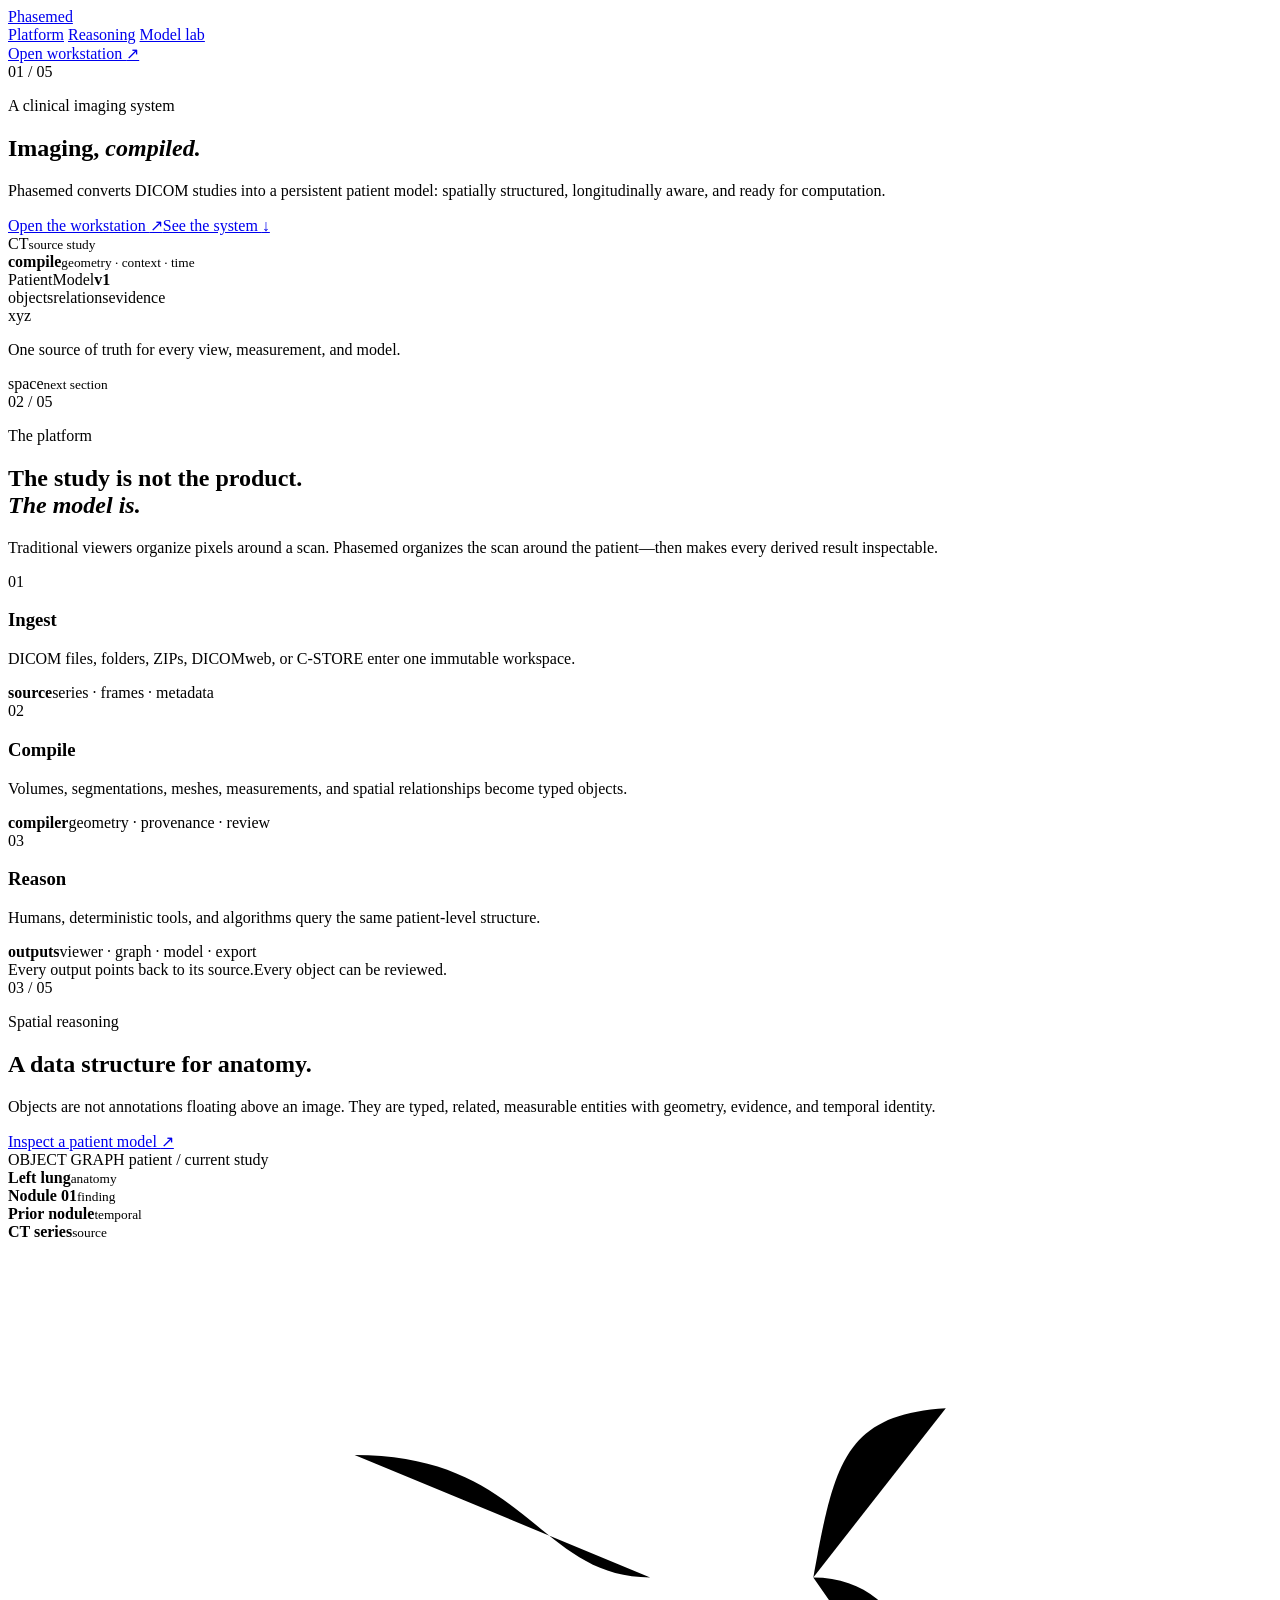
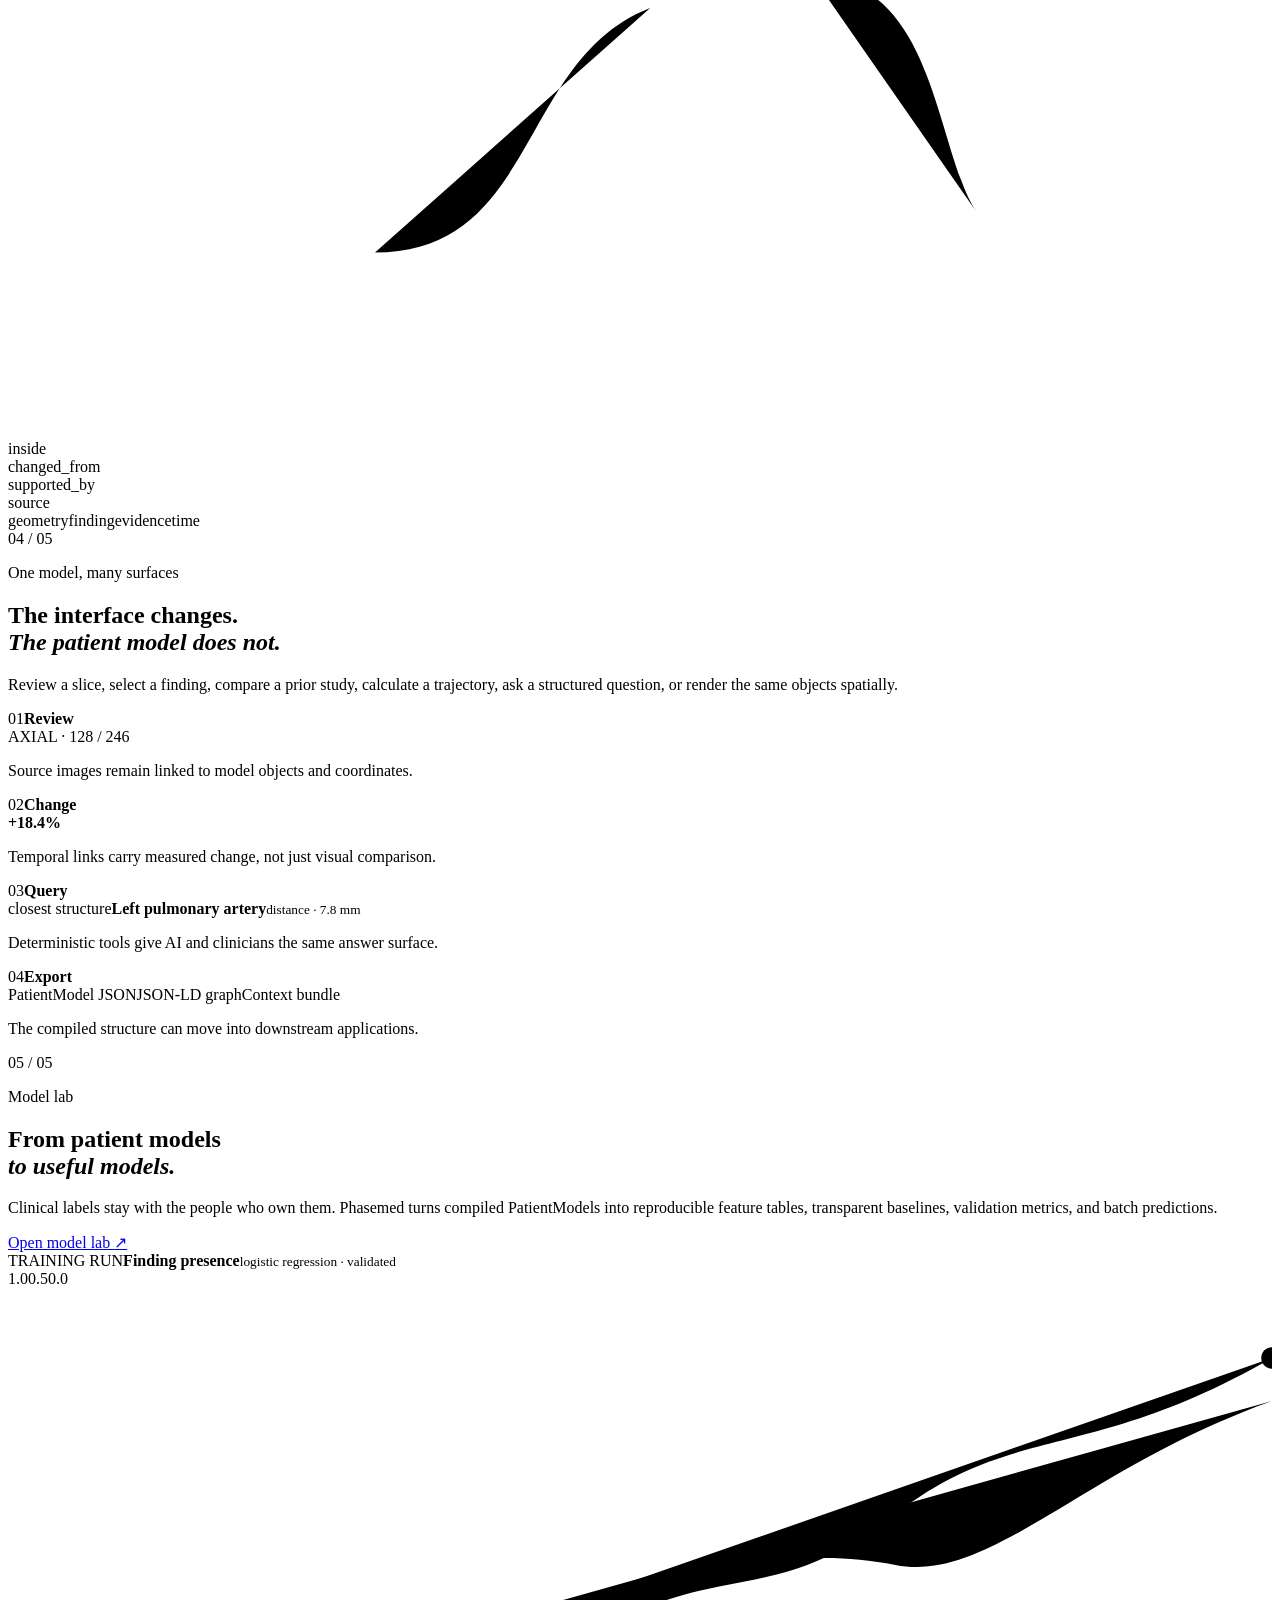
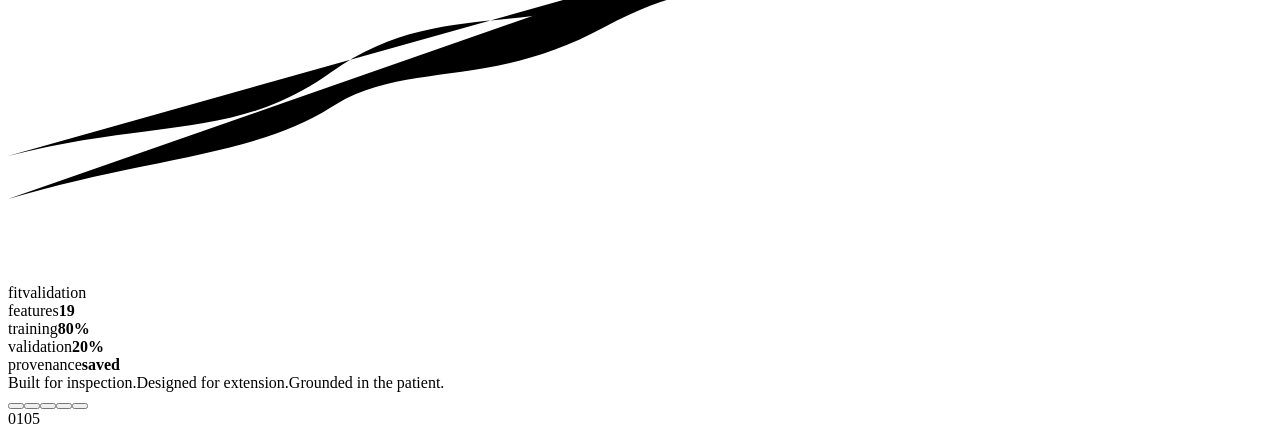
==== web/landing.html @ ba646de8 "Initial Phasemed platform" ====
<!doctype html>
<html lang="en">
<head>
  <meta charset="UTF-8" />
  <meta name="viewport" content="width=device-width, initial-scale=1.0" />
  <meta name="theme-color" content="#f7f8f6" />
  <meta name="description" content="Phasemed turns medical imaging into a persistent, queryable patient model." />
  <title>Phasemed — Imaging, compiled</title>
  <link rel="icon" href="data:image/svg+xml,%3Csvg xmlns='http://www.w3.org/2000/svg' viewBox='0 0 32 32'%3E%3Crect width='32' height='32' rx='9' fill='%23f7f8f6'/%3E%3Crect x='7' y='9' width='15' height='6' rx='3' transform='rotate(-45 7 9)' fill='%231d1d1f'/%3E%3Crect x='13' y='16' width='15' height='6' rx='3' transform='rotate(-45 13 16)' fill='%231d1d1f'/%3E%3C/svg%3E" />
  <link rel="stylesheet" href="/assets/landing.css" />
</head>
<body>
  <div class="landing" data-current="0">
    <header class="landing-nav">
      <a class="landing-brand" href="/" aria-label="Phasemed home"><span class="brand-mark" aria-hidden="true"><i></i><i></i></span><span>Phasemed</span></a>
      <nav aria-label="Primary navigation">
        <a href="#platform">Platform</a>
        <a href="#reasoning">Reasoning</a>
        <a href="#models">Model lab</a>
      </nav>
      <a class="nav-workstation" href="/workspace">Open workstation <span aria-hidden="true">↗</span></a>
    </header>

    <main class="landing-track" id="landingTrack">
      <section class="landing-section hero-section" id="top" data-slide="0" aria-labelledby="heroTitle">
        <div class="section-index">01 <span>/ 05</span></div>
        <div class="hero-copy">
          <p class="kicker">A clinical imaging system</p>
          <h1 id="heroTitle">Imaging, <em>compiled.</em></h1>
          <p class="hero-lede">Phasemed converts DICOM studies into a persistent patient model: spatially structured, longitudinally aware, and ready for computation.</p>
          <div class="hero-actions"><a class="button dark" href="/workspace">Open the workstation <span aria-hidden="true">↗</span></a><a class="text-link" href="#platform">See the system <span aria-hidden="true">↓</span></a></div>
        </div>
        <div class="hero-diagram" aria-label="Phasemed compilation pipeline">
          <div class="diagram-canvas"><div class="scan-sheet"><span>CT</span><i></i><i></i><i></i><small>source study</small></div><div class="diagram-line line-one"></div><div class="compile-node"><span class="node-glyph"><i></i><i></i><i></i></span><strong>compile</strong><small>geometry · context · time</small></div><div class="diagram-line line-two"></div><div class="model-card"><div class="model-card-head"><span>PatientModel</span><b>v1</b></div><div class="model-objects"><i class="object-anatomy"></i><i class="object-finding"></i><i class="object-vessel"></i><i class="object-anatomy"></i></div><div class="model-card-foot"><span>objects</span><span>relations</span><span>evidence</span></div></div><span class="axis axis-x">x</span><span class="axis axis-y">y</span><span class="axis axis-z">z</span></div>
          <p class="diagram-caption">One source of truth for every view, measurement, and model.</p>
        </div>
        <div class="space-hint"><span>space</span><small>next section</small></div>
      </section>

      <section class="landing-section platform-section" id="platform" data-slide="1" aria-labelledby="platformTitle">
        <div class="section-index">02 <span>/ 05</span></div>
        <div class="section-heading"><p class="kicker">The platform</p><h2 id="platformTitle">The study is not the product.<br /><em>The model is.</em></h2><p>Traditional viewers organize pixels around a scan. Phasemed organizes the scan around the patient—then makes every derived result inspectable.</p></div>
        <div class="platform-flow" aria-label="Study to model workflow"><article><span class="flow-number">01</span><h3>Ingest</h3><p>DICOM files, folders, ZIPs, DICOMweb, or C-STORE enter one immutable workspace.</p><div class="flow-detail"><b>source</b><span>series · frames · metadata</span></div></article><div class="flow-connector"></div><article><span class="flow-number">02</span><h3>Compile</h3><p>Volumes, segmentations, meshes, measurements, and spatial relationships become typed objects.</p><div class="flow-detail"><b>compiler</b><span>geometry · provenance · review</span></div></article><div class="flow-connector"></div><article><span class="flow-number">03</span><h3>Reason</h3><p>Humans, deterministic tools, and algorithms query the same patient-level structure.</p><div class="flow-detail"><b>outputs</b><span>viewer · graph · model · export</span></div></article></div>
        <div class="bottom-note"><span>Every output points back to its source.</span><span>Every object can be reviewed.</span></div>
      </section>

      <section class="landing-section reasoning-section" id="reasoning" data-slide="2" aria-labelledby="reasoningTitle">
        <div class="section-index">03 <span>/ 05</span></div>
        <div class="reasoning-layout"><div class="section-heading"><p class="kicker">Spatial reasoning</p><h2 id="reasoningTitle">A data structure for anatomy.</h2><p>Objects are not annotations floating above an image. They are typed, related, measurable entities with geometry, evidence, and temporal identity.</p><a class="text-link" href="/workspace">Inspect a patient model <span aria-hidden="true">↗</span></a></div><div class="graph-panel"><div class="graph-label">OBJECT GRAPH <span>patient / current study</span></div><div class="graph-map"><div class="graph-object object-a"><span></span><strong>Left lung</strong><small>anatomy</small></div><div class="graph-object object-b"><span></span><strong>Nodule 01</strong><small>finding</small></div><div class="graph-object object-c"><span></span><strong>Prior nodule</strong><small>temporal</small></div><div class="graph-object object-d"><span></span><strong>CT series</strong><small>source</small></div><svg viewBox="0 0 620 390" role="img" aria-label="Connected patient object graph"><path d="M170 105 C255 105 260 165 315 165"/><path d="M395 165 C455 165 455 250 475 280"/><path d="M180 300 C260 300 250 205 315 180"/><path d="M395 165 C405 110 410 85 460 82"/></svg><div class="graph-relationship rel-one">inside</div><div class="graph-relationship rel-two">changed_from</div><div class="graph-relationship rel-three">supported_by</div><div class="graph-relationship rel-four">source</div></div><div class="graph-footer"><span><i class="dot teal"></i>geometry</span><span><i class="dot amber"></i>finding</span><span><i class="dot violet"></i>evidence</span><span><i class="dot gray"></i>time</span></div></div></div>
      </section>

      <section class="landing-section intelligence-section" id="intelligence" data-slide="3" aria-labelledby="intelligenceTitle">
        <div class="section-index">04 <span>/ 05</span></div>
        <div class="section-heading"><p class="kicker">One model, many surfaces</p><h2 id="intelligenceTitle">The interface changes.<br /><em>The patient model does not.</em></h2><p>Review a slice, select a finding, compare a prior study, calculate a trajectory, ask a structured question, or render the same objects spatially.</p></div>
        <div class="surface-grid"><article class="surface-card large"><div class="surface-top"><span>01</span><b>Review</b></div><div class="surface-viewport"><div class="mini-slice"><i></i><i></i><i></i></div><div class="crosshair"></div><span class="slice-label">AXIAL · 128 / 246</span></div><p>Source images remain linked to model objects and coordinates.</p></article><article class="surface-card"><div class="surface-top"><span>02</span><b>Change</b></div><div class="change-bars"><i style="height:42%"></i><i style="height:58%"></i><i style="height:71%"></i><i style="height:88%"></i><i style="height:64%"></i><i style="height:94%"></i></div><strong>+18.4%</strong><p>Temporal links carry measured change, not just visual comparison.</p></article><article class="surface-card"><div class="surface-top"><span>03</span><b>Query</b></div><div class="query-box"><span>closest structure</span><strong>Left pulmonary artery</strong><small>distance · 7.8 mm</small></div><p>Deterministic tools give AI and clinicians the same answer surface.</p></article><article class="surface-card"><div class="surface-top"><span>04</span><b>Export</b></div><div class="export-lines"><span>PatientModel JSON</span><span>JSON-LD graph</span><span>Context bundle</span></div><p>The compiled structure can move into downstream applications.</p></article></div>
      </section>

      <section class="landing-section models-section" id="models" data-slide="4" aria-labelledby="modelsTitle">
        <div class="section-index">05 <span>/ 05</span></div>
        <div class="models-layout"><div class="section-heading"><p class="kicker">Model lab</p><h2 id="modelsTitle">From patient models<br /><em>to useful models.</em></h2><p>Clinical labels stay with the people who own them. Phasemed turns compiled PatientModels into reproducible feature tables, transparent baselines, validation metrics, and batch predictions.</p><a class="button dark" href="/workspace">Open model lab <span aria-hidden="true">↗</span></a></div><div class="algorithm-panel"><div class="algorithm-head"><span>TRAINING RUN</span><strong>Finding presence</strong><small>logistic regression · validated</small></div><div class="algorithm-chart"><div class="chart-axis"><span>1.0</span><span>0.5</span><span>0.0</span></div><svg viewBox="0 0 470 220" preserveAspectRatio="none" aria-label="Model performance chart"><path class="chart-grid" d="M0 20H470 M0 110H470 M0 200H470"/><path class="chart-line muted" d="M0 174 C55 160 85 168 120 143 S185 128 225 116 S295 96 330 103 S400 67 470 42"/><path class="chart-line bright" d="M0 190 C50 175 92 174 120 156 S178 150 222 126 S286 118 330 84 S402 65 470 26"/><circle cx="330" cy="84" r="4"/><circle cx="470" cy="26" r="4"/></svg><div class="chart-labels"><span>fit</span><span>validation</span></div></div><div class="algorithm-stats"><div><span>features</span><strong>19</strong></div><div><span>training</span><strong>80%</strong></div><div><span>validation</span><strong>20%</strong></div><div><span>provenance</span><strong>saved</strong></div></div></div></div><div class="closing-line"><span>Built for inspection.</span><span>Designed for extension.</span><span>Grounded in the patient.</span></div>
      </section>
    </main>

    <div class="slide-progress" aria-label="Landing page sections"><button class="active" data-jump="0" aria-label="Go to introduction"></button><button data-jump="1" aria-label="Go to platform"></button><button data-jump="2" aria-label="Go to spatial reasoning"></button><button data-jump="3" aria-label="Go to surfaces"></button><button data-jump="4" aria-label="Go to model lab"></button></div>
    <div class="slide-counter"><span id="slideCurrent">01</span><i></i><span>05</span></div>
  </div>
  <script src="/assets/landing.js"></script>
</body>
</html>
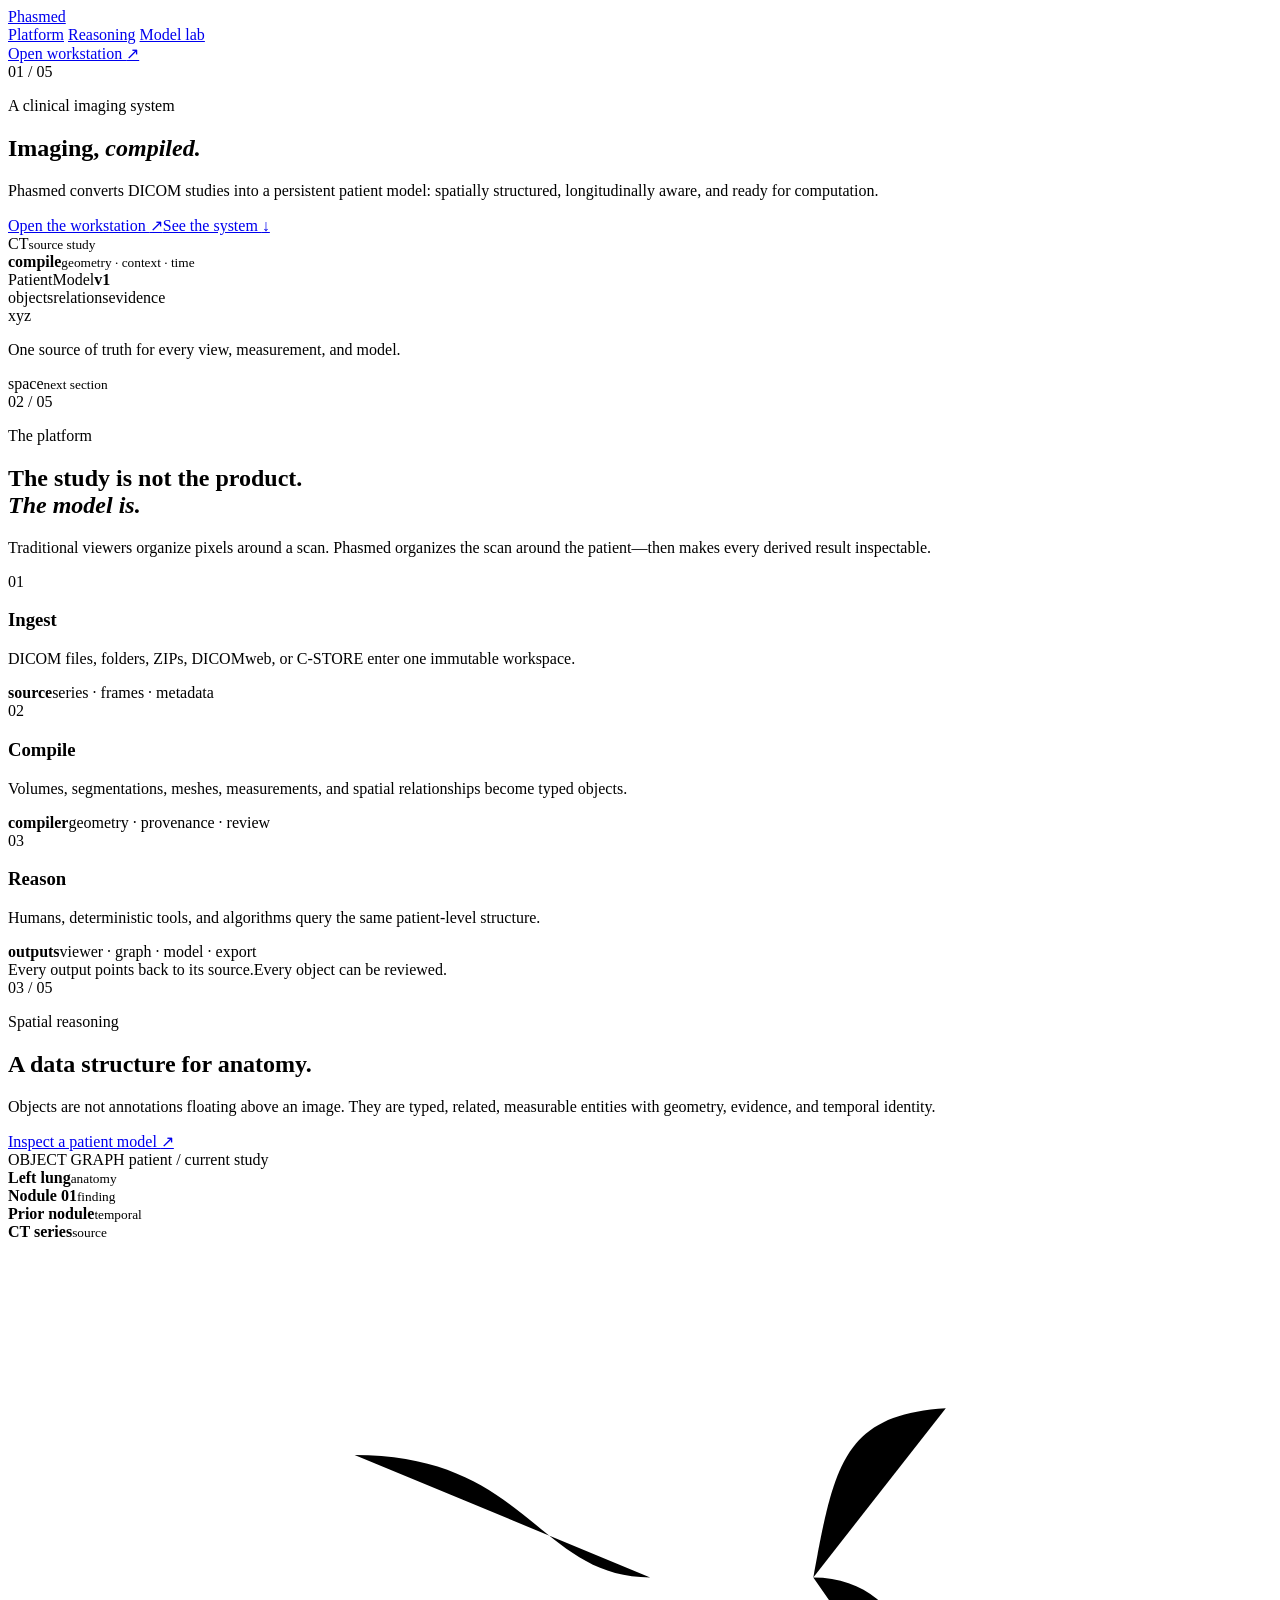
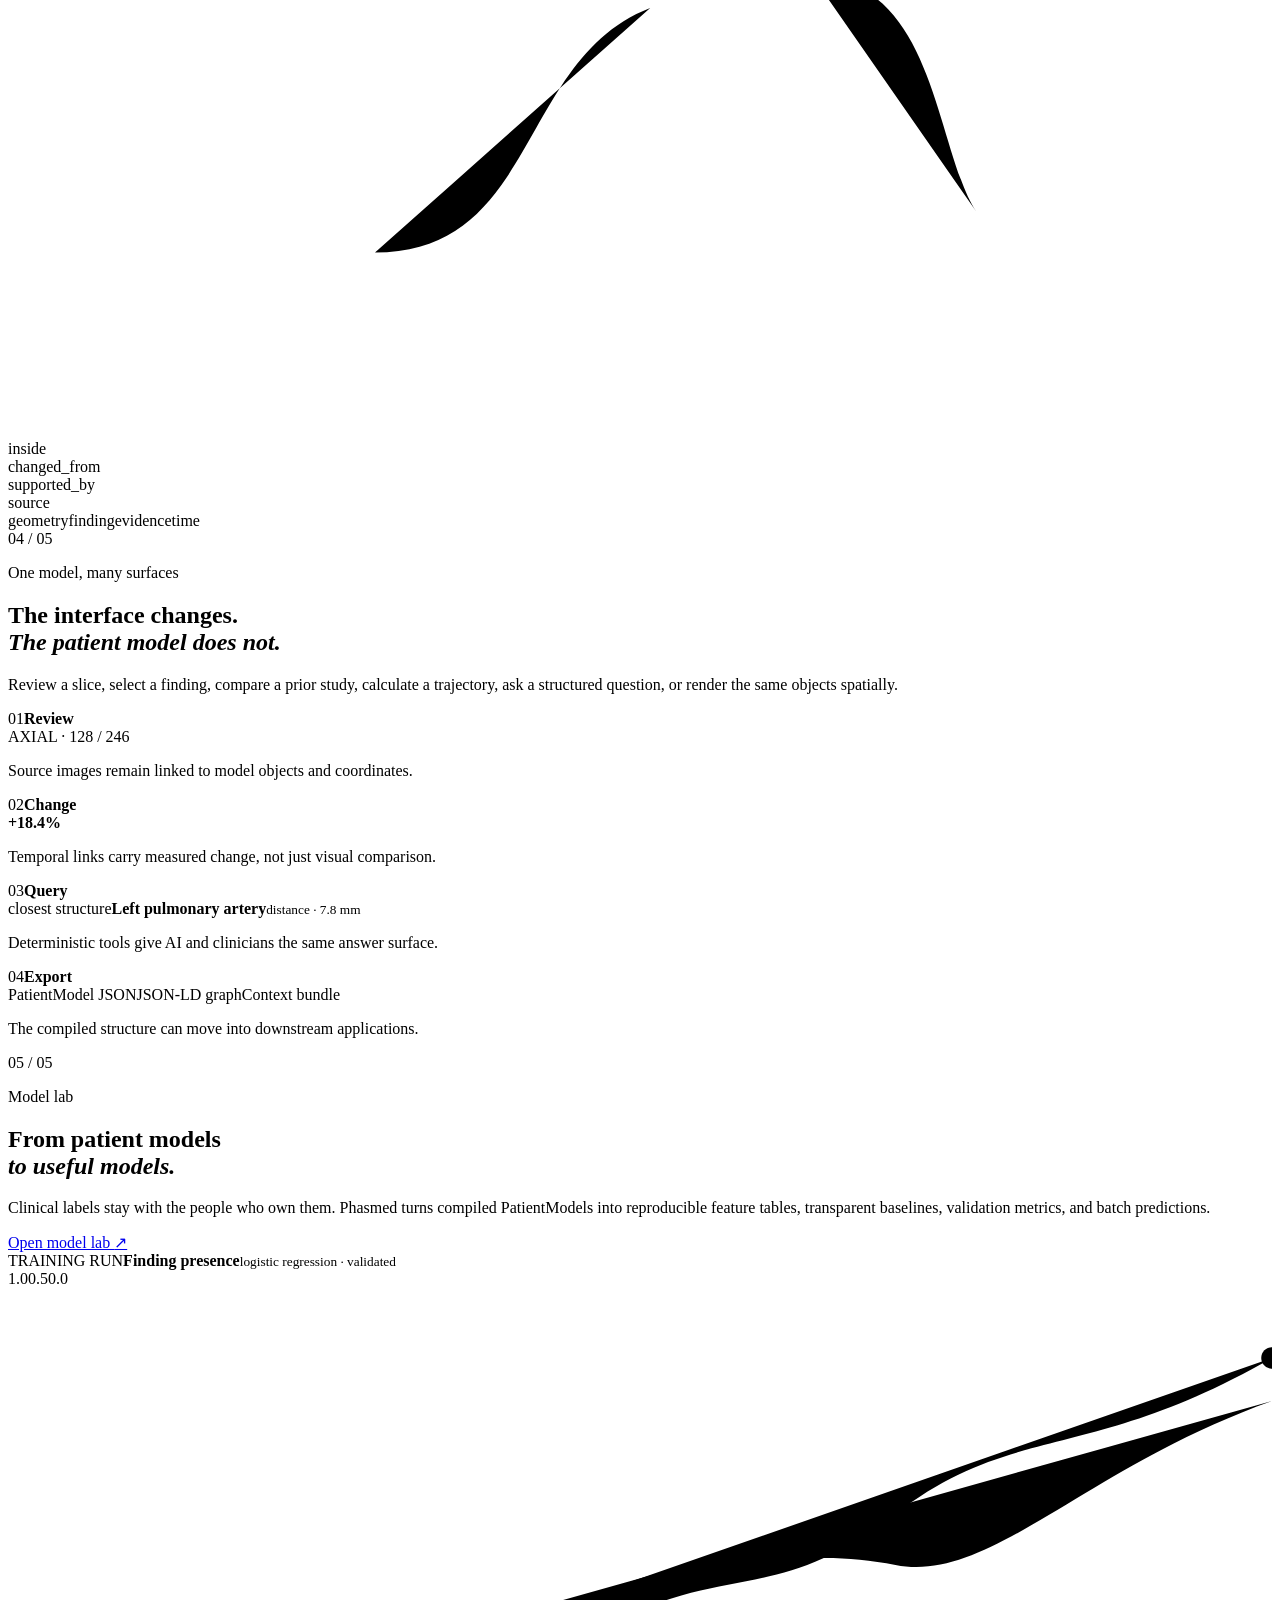
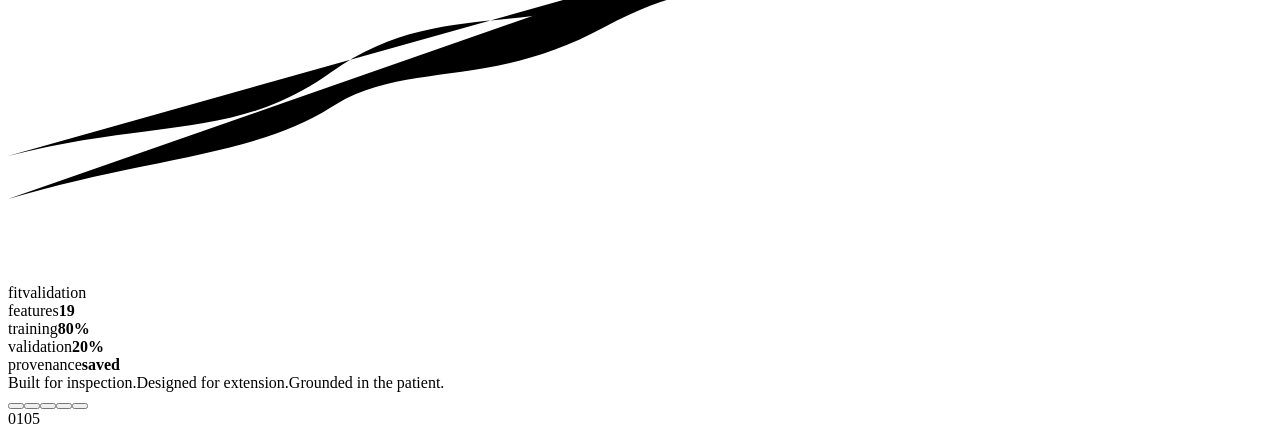
==== commit c79eb608: "Rename product display name to Phasmed" ====
--- a/web/landing.html
+++ b/web/landing.html
@@ -4,15 +4,15 @@
   <meta charset="UTF-8" />
   <meta name="viewport" content="width=device-width, initial-scale=1.0" />
   <meta name="theme-color" content="#f7f8f6" />
-  <meta name="description" content="Phasemed turns medical imaging into a persistent, queryable patient model." />
-  <title>Phasemed — Imaging, compiled</title>
+  <meta name="description" content="Phasmed turns medical imaging into a persistent, queryable patient model." />
+  <title>Phasmed — Imaging, compiled</title>
   <link rel="icon" href="data:image/svg+xml,%3Csvg xmlns='http://www.w3.org/2000/svg' viewBox='0 0 32 32'%3E%3Crect width='32' height='32' rx='9' fill='%23f7f8f6'/%3E%3Crect x='7' y='9' width='15' height='6' rx='3' transform='rotate(-45 7 9)' fill='%231d1d1f'/%3E%3Crect x='13' y='16' width='15' height='6' rx='3' transform='rotate(-45 13 16)' fill='%231d1d1f'/%3E%3C/svg%3E" />
   <link rel="stylesheet" href="/assets/landing.css" />
 </head>
 <body>
   <div class="landing" data-current="0">
     <header class="landing-nav">
-      <a class="landing-brand" href="/" aria-label="Phasemed home"><span class="brand-mark" aria-hidden="true"><i></i><i></i></span><span>Phasemed</span></a>
+      <a class="landing-brand" href="/" aria-label="Phasmed home"><span class="brand-mark" aria-hidden="true"><i></i><i></i></span><span>Phasmed</span></a>
       <nav aria-label="Primary navigation">
         <a href="#platform">Platform</a>
         <a href="#reasoning">Reasoning</a>
@@ -27,10 +27,10 @@
         <div class="hero-copy">
           <p class="kicker">A clinical imaging system</p>
           <h1 id="heroTitle">Imaging, <em>compiled.</em></h1>
-          <p class="hero-lede">Phasemed converts DICOM studies into a persistent patient model: spatially structured, longitudinally aware, and ready for computation.</p>
+          <p class="hero-lede">Phasmed converts DICOM studies into a persistent patient model: spatially structured, longitudinally aware, and ready for computation.</p>
           <div class="hero-actions"><a class="button dark" href="/workspace">Open the workstation <span aria-hidden="true">↗</span></a><a class="text-link" href="#platform">See the system <span aria-hidden="true">↓</span></a></div>
         </div>
-        <div class="hero-diagram" aria-label="Phasemed compilation pipeline">
+        <div class="hero-diagram" aria-label="Phasmed compilation pipeline">
           <div class="diagram-canvas"><div class="scan-sheet"><span>CT</span><i></i><i></i><i></i><small>source study</small></div><div class="diagram-line line-one"></div><div class="compile-node"><span class="node-glyph"><i></i><i></i><i></i></span><strong>compile</strong><small>geometry · context · time</small></div><div class="diagram-line line-two"></div><div class="model-card"><div class="model-card-head"><span>PatientModel</span><b>v1</b></div><div class="model-objects"><i class="object-anatomy"></i><i class="object-finding"></i><i class="object-vessel"></i><i class="object-anatomy"></i></div><div class="model-card-foot"><span>objects</span><span>relations</span><span>evidence</span></div></div><span class="axis axis-x">x</span><span class="axis axis-y">y</span><span class="axis axis-z">z</span></div>
           <p class="diagram-caption">One source of truth for every view, measurement, and model.</p>
         </div>
@@ -39,7 +39,7 @@
 
       <section class="landing-section platform-section" id="platform" data-slide="1" aria-labelledby="platformTitle">
         <div class="section-index">02 <span>/ 05</span></div>
-        <div class="section-heading"><p class="kicker">The platform</p><h2 id="platformTitle">The study is not the product.<br /><em>The model is.</em></h2><p>Traditional viewers organize pixels around a scan. Phasemed organizes the scan around the patient—then makes every derived result inspectable.</p></div>
+        <div class="section-heading"><p class="kicker">The platform</p><h2 id="platformTitle">The study is not the product.<br /><em>The model is.</em></h2><p>Traditional viewers organize pixels around a scan. Phasmed organizes the scan around the patient—then makes every derived result inspectable.</p></div>
         <div class="platform-flow" aria-label="Study to model workflow"><article><span class="flow-number">01</span><h3>Ingest</h3><p>DICOM files, folders, ZIPs, DICOMweb, or C-STORE enter one immutable workspace.</p><div class="flow-detail"><b>source</b><span>series · frames · metadata</span></div></article><div class="flow-connector"></div><article><span class="flow-number">02</span><h3>Compile</h3><p>Volumes, segmentations, meshes, measurements, and spatial relationships become typed objects.</p><div class="flow-detail"><b>compiler</b><span>geometry · provenance · review</span></div></article><div class="flow-connector"></div><article><span class="flow-number">03</span><h3>Reason</h3><p>Humans, deterministic tools, and algorithms query the same patient-level structure.</p><div class="flow-detail"><b>outputs</b><span>viewer · graph · model · export</span></div></article></div>
         <div class="bottom-note"><span>Every output points back to its source.</span><span>Every object can be reviewed.</span></div>
       </section>
@@ -57,7 +57,7 @@
 
       <section class="landing-section models-section" id="models" data-slide="4" aria-labelledby="modelsTitle">
         <div class="section-index">05 <span>/ 05</span></div>
-        <div class="models-layout"><div class="section-heading"><p class="kicker">Model lab</p><h2 id="modelsTitle">From patient models<br /><em>to useful models.</em></h2><p>Clinical labels stay with the people who own them. Phasemed turns compiled PatientModels into reproducible feature tables, transparent baselines, validation metrics, and batch predictions.</p><a class="button dark" href="/workspace">Open model lab <span aria-hidden="true">↗</span></a></div><div class="algorithm-panel"><div class="algorithm-head"><span>TRAINING RUN</span><strong>Finding presence</strong><small>logistic regression · validated</small></div><div class="algorithm-chart"><div class="chart-axis"><span>1.0</span><span>0.5</span><span>0.0</span></div><svg viewBox="0 0 470 220" preserveAspectRatio="none" aria-label="Model performance chart"><path class="chart-grid" d="M0 20H470 M0 110H470 M0 200H470"/><path class="chart-line muted" d="M0 174 C55 160 85 168 120 143 S185 128 225 116 S295 96 330 103 S400 67 470 42"/><path class="chart-line bright" d="M0 190 C50 175 92 174 120 156 S178 150 222 126 S286 118 330 84 S402 65 470 26"/><circle cx="330" cy="84" r="4"/><circle cx="470" cy="26" r="4"/></svg><div class="chart-labels"><span>fit</span><span>validation</span></div></div><div class="algorithm-stats"><div><span>features</span><strong>19</strong></div><div><span>training</span><strong>80%</strong></div><div><span>validation</span><strong>20%</strong></div><div><span>provenance</span><strong>saved</strong></div></div></div></div><div class="closing-line"><span>Built for inspection.</span><span>Designed for extension.</span><span>Grounded in the patient.</span></div>
+        <div class="models-layout"><div class="section-heading"><p class="kicker">Model lab</p><h2 id="modelsTitle">From patient models<br /><em>to useful models.</em></h2><p>Clinical labels stay with the people who own them. Phasmed turns compiled PatientModels into reproducible feature tables, transparent baselines, validation metrics, and batch predictions.</p><a class="button dark" href="/workspace">Open model lab <span aria-hidden="true">↗</span></a></div><div class="algorithm-panel"><div class="algorithm-head"><span>TRAINING RUN</span><strong>Finding presence</strong><small>logistic regression · validated</small></div><div class="algorithm-chart"><div class="chart-axis"><span>1.0</span><span>0.5</span><span>0.0</span></div><svg viewBox="0 0 470 220" preserveAspectRatio="none" aria-label="Model performance chart"><path class="chart-grid" d="M0 20H470 M0 110H470 M0 200H470"/><path class="chart-line muted" d="M0 174 C55 160 85 168 120 143 S185 128 225 116 S295 96 330 103 S400 67 470 42"/><path class="chart-line bright" d="M0 190 C50 175 92 174 120 156 S178 150 222 126 S286 118 330 84 S402 65 470 26"/><circle cx="330" cy="84" r="4"/><circle cx="470" cy="26" r="4"/></svg><div class="chart-labels"><span>fit</span><span>validation</span></div></div><div class="algorithm-stats"><div><span>features</span><strong>19</strong></div><div><span>training</span><strong>80%</strong></div><div><span>validation</span><strong>20%</strong></div><div><span>provenance</span><strong>saved</strong></div></div></div></div><div class="closing-line"><span>Built for inspection.</span><span>Designed for extension.</span><span>Grounded in the patient.</span></div>
       </section>
     </main>
 
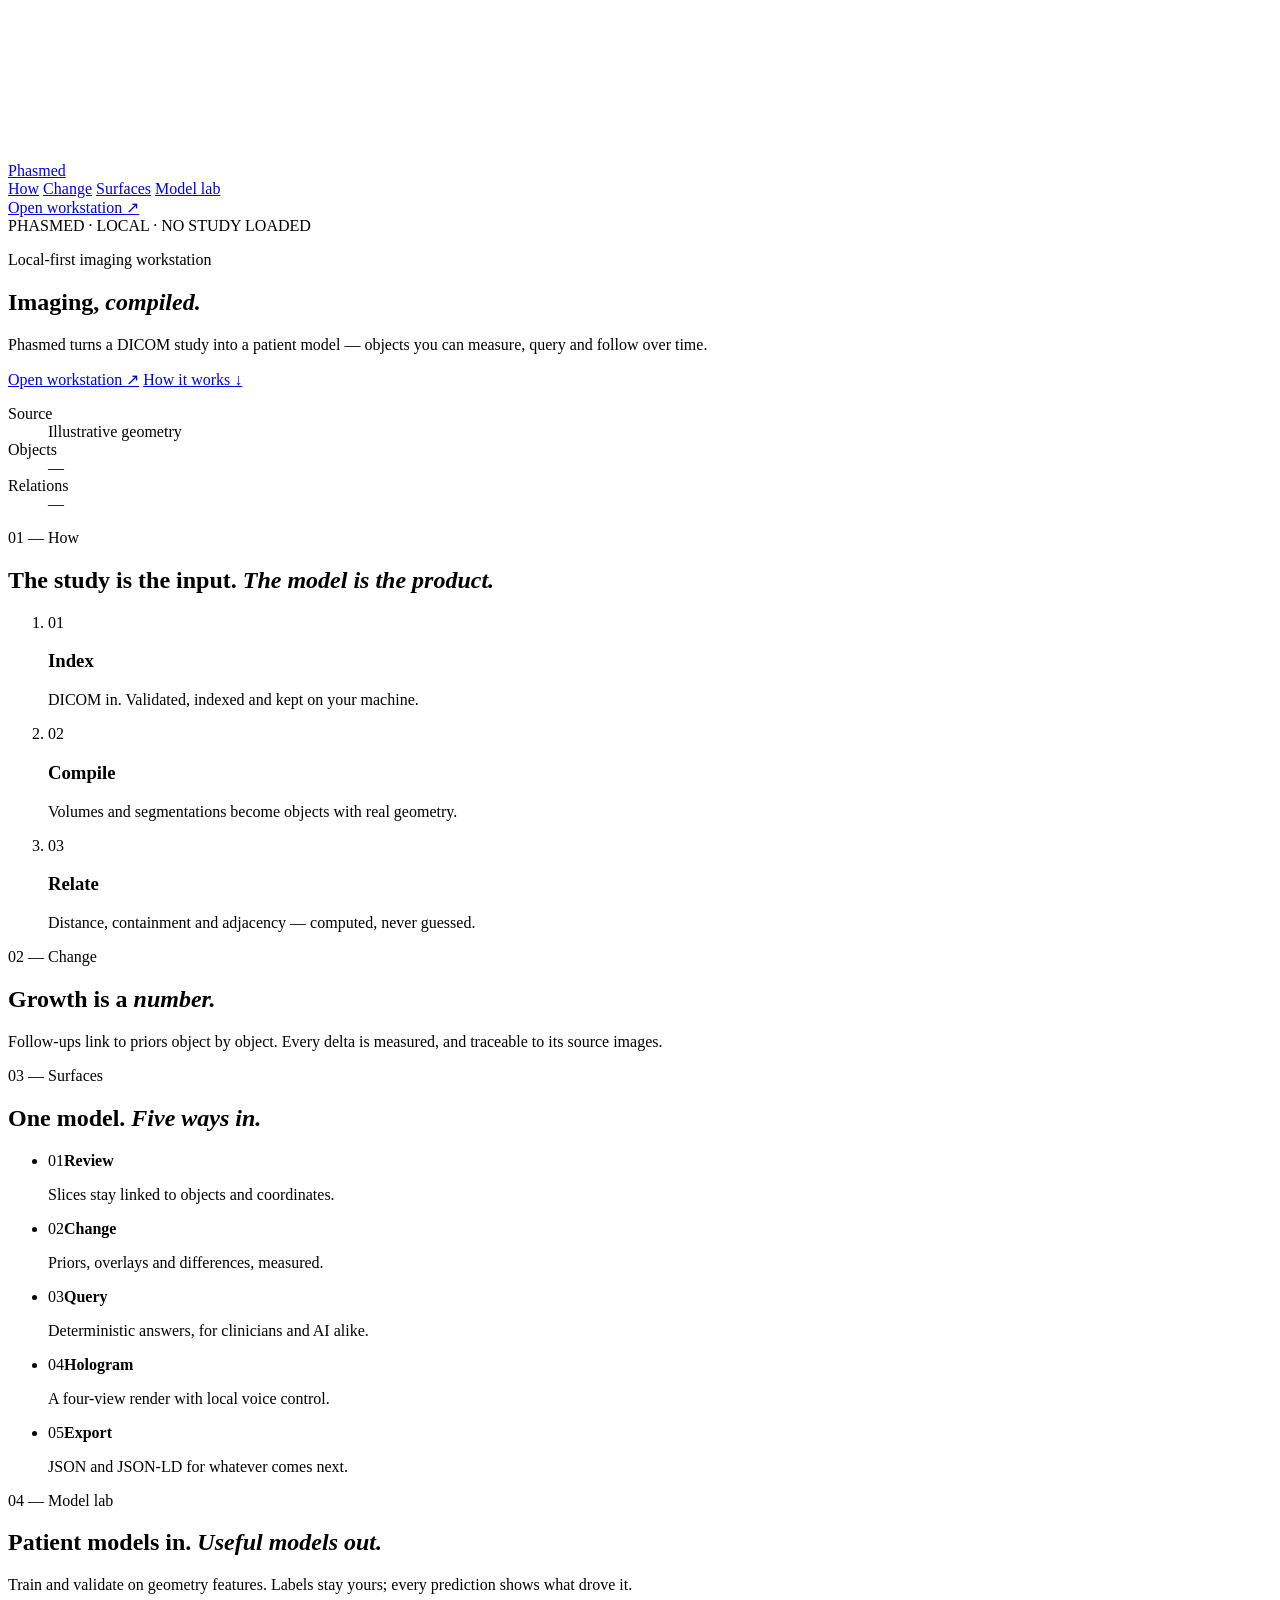
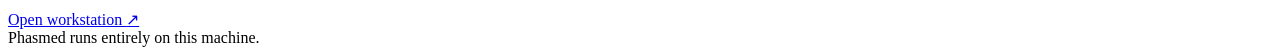
==== commit 420d62a1: "Rebuild landing page around the live patient model" ====
--- a/web/landing.html
+++ b/web/landing.html
@@ -3,67 +3,107 @@
 <head>
   <meta charset="UTF-8" />
   <meta name="viewport" content="width=device-width, initial-scale=1.0" />
-  <meta name="theme-color" content="#f7f8f6" />
-  <meta name="description" content="Phasmed turns medical imaging into a persistent, queryable patient model." />
+  <meta name="theme-color" content="#06090a" />
+  <meta name="description" content="Phasmed turns a DICOM study into a patient model you can measure, query and follow over time." />
   <title>Phasmed — Imaging, compiled</title>
-  <link rel="icon" href="data:image/svg+xml,%3Csvg xmlns='http://www.w3.org/2000/svg' viewBox='0 0 32 32'%3E%3Crect width='32' height='32' rx='9' fill='%23f7f8f6'/%3E%3Crect x='7' y='9' width='15' height='6' rx='3' transform='rotate(-45 7 9)' fill='%231d1d1f'/%3E%3Crect x='13' y='16' width='15' height='6' rx='3' transform='rotate(-45 13 16)' fill='%231d1d1f'/%3E%3C/svg%3E" />
+  <link rel="icon" href="data:image/svg+xml,%3Csvg xmlns='http://www.w3.org/2000/svg' viewBox='0 0 32 32'%3E%3Crect width='32' height='32' rx='9' fill='%2306090a'/%3E%3Crect x='7' y='9' width='15' height='6' rx='3' transform='rotate(-45 7 9)' fill='%237fe3d0'/%3E%3Crect x='13' y='16' width='15' height='6' rx='3' transform='rotate(-45 13 16)' fill='%237fe3d0'/%3E%3C/svg%3E" />
+  <link rel="preload" href="/assets/fonts/fraunces-var.woff2" as="font" type="font/woff2" crossorigin />
   <link rel="stylesheet" href="/assets/landing.css" />
 </head>
 <body>
-  <div class="landing" data-current="0">
-    <header class="landing-nav">
-      <a class="landing-brand" href="/" aria-label="Phasmed home"><span class="brand-mark" aria-hidden="true"><i></i><i></i></span><span>Phasmed</span></a>
-      <nav aria-label="Primary navigation">
-        <a href="#platform">Platform</a>
-        <a href="#reasoning">Reasoning</a>
-        <a href="#models">Model lab</a>
-      </nav>
-      <a class="nav-workstation" href="/workspace">Open workstation <span aria-hidden="true">↗</span></a>
-    </header>
+  <!-- The scene is the patient model itself, rendered live from the local API. -->
+  <canvas class="scene" id="scene" aria-hidden="true"></canvas>
+  <canvas class="scene-overlay" id="sceneOverlay" aria-hidden="true"></canvas>
+  <div class="scrim" aria-hidden="true"></div>
+  <div class="grain" aria-hidden="true"></div>
 
-    <main class="landing-track" id="landingTrack">
-      <section class="landing-section hero-section" id="top" data-slide="0" aria-labelledby="heroTitle">
-        <div class="section-index">01 <span>/ 05</span></div>
-        <div class="hero-copy">
-          <p class="kicker">A clinical imaging system</p>
-          <h1 id="heroTitle">Imaging, <em>compiled.</em></h1>
-          <p class="hero-lede">Phasmed converts DICOM studies into a persistent patient model: spatially structured, longitudinally aware, and ready for computation.</p>
-          <div class="hero-actions"><a class="button dark" href="/workspace">Open the workstation <span aria-hidden="true">↗</span></a><a class="text-link" href="#platform">See the system <span aria-hidden="true">↓</span></a></div>
+  <header class="nav" id="nav">
+    <a class="brand" href="/" aria-label="Phasmed home"><span class="brand-mark" aria-hidden="true"><i></i><i></i></span>Phasmed</a>
+    <nav aria-label="Sections">
+      <a href="#how">How</a>
+      <a href="#change">Change</a>
+      <a href="#surfaces">Surfaces</a>
+      <a href="#lab">Model lab</a>
+    </nav>
+    <a class="nav-cta" href="/workspace">Open workstation <span aria-hidden="true">↗</span></a>
+  </header>
+
+  <aside class="film-edge" aria-hidden="true"><span id="filmEdge">PHASMED · LOCAL · NO STUDY LOADED</span></aside>
+
+  <main>
+    <section class="hero" id="top" data-scene="orbit" aria-labelledby="heroTitle">
+      <p class="eyebrow rise" style="--d:0">Local-first imaging workstation</p>
+      <h1 id="heroTitle"><span class="rise" style="--d:1">Imaging,</span> <em class="rise" style="--d:2">compiled.</em></h1>
+      <p class="lede rise" style="--d:3">Phasmed turns a DICOM study into a patient model — objects you can measure, query and follow over time.</p>
+      <div class="actions rise" style="--d:4">
+        <a class="button" href="/workspace">Open workstation <span aria-hidden="true">↗</span></a>
+        <a class="quiet-link" href="#how">How it works <span aria-hidden="true">↓</span></a>
+      </div>
+      <dl class="readout rise" style="--d:5" id="readout" aria-live="polite">
+        <div><dt>Source</dt><dd id="readSource">Illustrative geometry</dd></div>
+        <div><dt>Objects</dt><dd id="readObjects">—</dd></div>
+        <div><dt>Relations</dt><dd id="readRelations">—</dd></div>
+      </dl>
+    </section>
+
+    <section class="chapter" id="how" aria-labelledby="howTitle">
+      <header class="chapter-head" data-scene="orbit" data-reveal>
+        <p class="eyebrow">01 — How</p>
+        <h2 id="howTitle">The study is the input. <em>The model is the product.</em></h2>
+      </header>
+      <ol class="steps">
+        <li data-scene="sweep" data-reveal><span class="step-no">01</span><h3>Index</h3><p>DICOM in. Validated, indexed and kept on your machine.</p></li>
+        <li data-scene="organs" data-reveal><span class="step-no">02</span><h3>Compile</h3><p>Volumes and segmentations become objects with real geometry.</p></li>
+        <li data-scene="relations" data-reveal><span class="step-no">03</span><h3>Relate</h3><p>Distance, containment and adjacency — computed, never guessed.</p></li>
+      </ol>
+    </section>
+
+    <section class="chapter" id="change" data-scene="finding" aria-labelledby="changeTitle">
+      <div data-reveal>
+        <p class="eyebrow">02 — Change</p>
+        <h2 id="changeTitle">Growth is a <em>number.</em></h2>
+        <p class="body">Follow-ups link to priors object by object. Every delta is measured, and traceable to its source images.</p>
+        <div class="stat" id="changeStat" hidden>
+          <strong id="statDelta">—</strong>
+          <dl>
+            <div><dt>Volume</dt><dd><span id="statFrom">—</span> → <span id="statTo">—</span> mm³</dd></div>
+            <div><dt>Interval</dt><dd id="statSpan">—</dd></div>
+            <div><dt>Object</dt><dd id="statObject">—</dd></div>
+          </dl>
         </div>
-        <div class="hero-diagram" aria-label="Phasmed compilation pipeline">
-          <div class="diagram-canvas"><div class="scan-sheet"><span>CT</span><i></i><i></i><i></i><small>source study</small></div><div class="diagram-line line-one"></div><div class="compile-node"><span class="node-glyph"><i></i><i></i><i></i></span><strong>compile</strong><small>geometry · context · time</small></div><div class="diagram-line line-two"></div><div class="model-card"><div class="model-card-head"><span>PatientModel</span><b>v1</b></div><div class="model-objects"><i class="object-anatomy"></i><i class="object-finding"></i><i class="object-vessel"></i><i class="object-anatomy"></i></div><div class="model-card-foot"><span>objects</span><span>relations</span><span>evidence</span></div></div><span class="axis axis-x">x</span><span class="axis axis-y">y</span><span class="axis axis-z">z</span></div>
-          <p class="diagram-caption">One source of truth for every view, measurement, and model.</p>
-        </div>
-        <div class="space-hint"><span>space</span><small>next section</small></div>
-      </section>
+      </div>
+    </section>
 
-      <section class="landing-section platform-section" id="platform" data-slide="1" aria-labelledby="platformTitle">
-        <div class="section-index">02 <span>/ 05</span></div>
-        <div class="section-heading"><p class="kicker">The platform</p><h2 id="platformTitle">The study is not the product.<br /><em>The model is.</em></h2><p>Traditional viewers organize pixels around a scan. Phasmed organizes the scan around the patient—then makes every derived result inspectable.</p></div>
-        <div class="platform-flow" aria-label="Study to model workflow"><article><span class="flow-number">01</span><h3>Ingest</h3><p>DICOM files, folders, ZIPs, DICOMweb, or C-STORE enter one immutable workspace.</p><div class="flow-detail"><b>source</b><span>series · frames · metadata</span></div></article><div class="flow-connector"></div><article><span class="flow-number">02</span><h3>Compile</h3><p>Volumes, segmentations, meshes, measurements, and spatial relationships become typed objects.</p><div class="flow-detail"><b>compiler</b><span>geometry · provenance · review</span></div></article><div class="flow-connector"></div><article><span class="flow-number">03</span><h3>Reason</h3><p>Humans, deterministic tools, and algorithms query the same patient-level structure.</p><div class="flow-detail"><b>outputs</b><span>viewer · graph · model · export</span></div></article></div>
-        <div class="bottom-note"><span>Every output points back to its source.</span><span>Every object can be reviewed.</span></div>
-      </section>
+    <section class="chapter" id="surfaces" data-scene="orbit" aria-labelledby="surfacesTitle">
+      <div data-reveal>
+        <p class="eyebrow">03 — Surfaces</p>
+        <h2 id="surfacesTitle">One model. <em>Five ways in.</em></h2>
+      </div>
+      <ul class="surfaces" id="surfaceList" data-reveal>
+        <li data-preview="sweep" tabindex="0"><span>01</span><b>Review</b><p>Slices stay linked to objects and coordinates.</p></li>
+        <li data-preview="finding" tabindex="0"><span>02</span><b>Change</b><p>Priors, overlays and differences, measured.</p></li>
+        <li data-preview="relations" tabindex="0"><span>03</span><b>Query</b><p>Deterministic answers, for clinicians and AI alike.</p></li>
+        <li data-preview="holo" tabindex="0"><span>04</span><b>Hologram</b><p>A four-view render with local voice control.</p></li>
+        <li data-preview="organs" tabindex="0"><span>05</span><b>Export</b><p>JSON and JSON-LD for whatever comes next.</p></li>
+      </ul>
+    </section>
 
-      <section class="landing-section reasoning-section" id="reasoning" data-slide="2" aria-labelledby="reasoningTitle">
-        <div class="section-index">03 <span>/ 05</span></div>
-        <div class="reasoning-layout"><div class="section-heading"><p class="kicker">Spatial reasoning</p><h2 id="reasoningTitle">A data structure for anatomy.</h2><p>Objects are not annotations floating above an image. They are typed, related, measurable entities with geometry, evidence, and temporal identity.</p><a class="text-link" href="/workspace">Inspect a patient model <span aria-hidden="true">↗</span></a></div><div class="graph-panel"><div class="graph-label">OBJECT GRAPH <span>patient / current study</span></div><div class="graph-map"><div class="graph-object object-a"><span></span><strong>Left lung</strong><small>anatomy</small></div><div class="graph-object object-b"><span></span><strong>Nodule 01</strong><small>finding</small></div><div class="graph-object object-c"><span></span><strong>Prior nodule</strong><small>temporal</small></div><div class="graph-object object-d"><span></span><strong>CT series</strong><small>source</small></div><svg viewBox="0 0 620 390" role="img" aria-label="Connected patient object graph"><path d="M170 105 C255 105 260 165 315 165"/><path d="M395 165 C455 165 455 250 475 280"/><path d="M180 300 C260 300 250 205 315 180"/><path d="M395 165 C405 110 410 85 460 82"/></svg><div class="graph-relationship rel-one">inside</div><div class="graph-relationship rel-two">changed_from</div><div class="graph-relationship rel-three">supported_by</div><div class="graph-relationship rel-four">source</div></div><div class="graph-footer"><span><i class="dot teal"></i>geometry</span><span><i class="dot amber"></i>finding</span><span><i class="dot violet"></i>evidence</span><span><i class="dot gray"></i>time</span></div></div></div>
-      </section>
+    <section class="chapter closing" id="lab" data-scene="rest" aria-labelledby="labTitle">
+      <div data-reveal>
+        <p class="eyebrow">04 — Model lab</p>
+        <h2 id="labTitle">Patient models in. <em>Useful models out.</em></h2>
+        <p class="body">Train and validate on geometry features. Labels stay yours; every prediction shows what drove it.</p>
+        <a class="button large" href="/workspace">Open workstation <span aria-hidden="true">↗</span></a>
+      </div>
+    </section>
+  </main>
 
-      <section class="landing-section intelligence-section" id="intelligence" data-slide="3" aria-labelledby="intelligenceTitle">
-        <div class="section-index">04 <span>/ 05</span></div>
-        <div class="section-heading"><p class="kicker">One model, many surfaces</p><h2 id="intelligenceTitle">The interface changes.<br /><em>The patient model does not.</em></h2><p>Review a slice, select a finding, compare a prior study, calculate a trajectory, ask a structured question, or render the same objects spatially.</p></div>
-        <div class="surface-grid"><article class="surface-card large"><div class="surface-top"><span>01</span><b>Review</b></div><div class="surface-viewport"><div class="mini-slice"><i></i><i></i><i></i></div><div class="crosshair"></div><span class="slice-label">AXIAL · 128 / 246</span></div><p>Source images remain linked to model objects and coordinates.</p></article><article class="surface-card"><div class="surface-top"><span>02</span><b>Change</b></div><div class="change-bars"><i style="height:42%"></i><i style="height:58%"></i><i style="height:71%"></i><i style="height:88%"></i><i style="height:64%"></i><i style="height:94%"></i></div><strong>+18.4%</strong><p>Temporal links carry measured change, not just visual comparison.</p></article><article class="surface-card"><div class="surface-top"><span>03</span><b>Query</b></div><div class="query-box"><span>closest structure</span><strong>Left pulmonary artery</strong><small>distance · 7.8 mm</small></div><p>Deterministic tools give AI and clinicians the same answer surface.</p></article><article class="surface-card"><div class="surface-top"><span>04</span><b>Export</b></div><div class="export-lines"><span>PatientModel JSON</span><span>JSON-LD graph</span><span>Context bundle</span></div><p>The compiled structure can move into downstream applications.</p></article></div>
-      </section>
+  <footer class="foot">
+    <span>Phasmed runs entirely on this machine.</span>
+    <span id="creditLine" hidden>Demo anatomy: BodyParts3D, © The Database Center for Life Science, CC BY-SA 2.1 JP.</span>
+  </footer>
 
-      <section class="landing-section models-section" id="models" data-slide="4" aria-labelledby="modelsTitle">
-        <div class="section-index">05 <span>/ 05</span></div>
-        <div class="models-layout"><div class="section-heading"><p class="kicker">Model lab</p><h2 id="modelsTitle">From patient models<br /><em>to useful models.</em></h2><p>Clinical labels stay with the people who own them. Phasmed turns compiled PatientModels into reproducible feature tables, transparent baselines, validation metrics, and batch predictions.</p><a class="button dark" href="/workspace">Open model lab <span aria-hidden="true">↗</span></a></div><div class="algorithm-panel"><div class="algorithm-head"><span>TRAINING RUN</span><strong>Finding presence</strong><small>logistic regression · validated</small></div><div class="algorithm-chart"><div class="chart-axis"><span>1.0</span><span>0.5</span><span>0.0</span></div><svg viewBox="0 0 470 220" preserveAspectRatio="none" aria-label="Model performance chart"><path class="chart-grid" d="M0 20H470 M0 110H470 M0 200H470"/><path class="chart-line muted" d="M0 174 C55 160 85 168 120 143 S185 128 225 116 S295 96 330 103 S400 67 470 42"/><path class="chart-line bright" d="M0 190 C50 175 92 174 120 156 S178 150 222 126 S286 118 330 84 S402 65 470 26"/><circle cx="330" cy="84" r="4"/><circle cx="470" cy="26" r="4"/></svg><div class="chart-labels"><span>fit</span><span>validation</span></div></div><div class="algorithm-stats"><div><span>features</span><strong>19</strong></div><div><span>training</span><strong>80%</strong></div><div><span>validation</span><strong>20%</strong></div><div><span>provenance</span><strong>saved</strong></div></div></div></div><div class="closing-line"><span>Built for inspection.</span><span>Designed for extension.</span><span>Grounded in the patient.</span></div>
-      </section>
-    </main>
-
-    <div class="slide-progress" aria-label="Landing page sections"><button class="active" data-jump="0" aria-label="Go to introduction"></button><button data-jump="1" aria-label="Go to platform"></button><button data-jump="2" aria-label="Go to spatial reasoning"></button><button data-jump="3" aria-label="Go to surfaces"></button><button data-jump="4" aria-label="Go to model lab"></button></div>
-    <div class="slide-counter"><span id="slideCurrent">01</span><i></i><span>05</span></div>
-  </div>
+  <script src="/assets/mesh-view.js"></script>
   <script src="/assets/landing.js"></script>
 </body>
 </html>
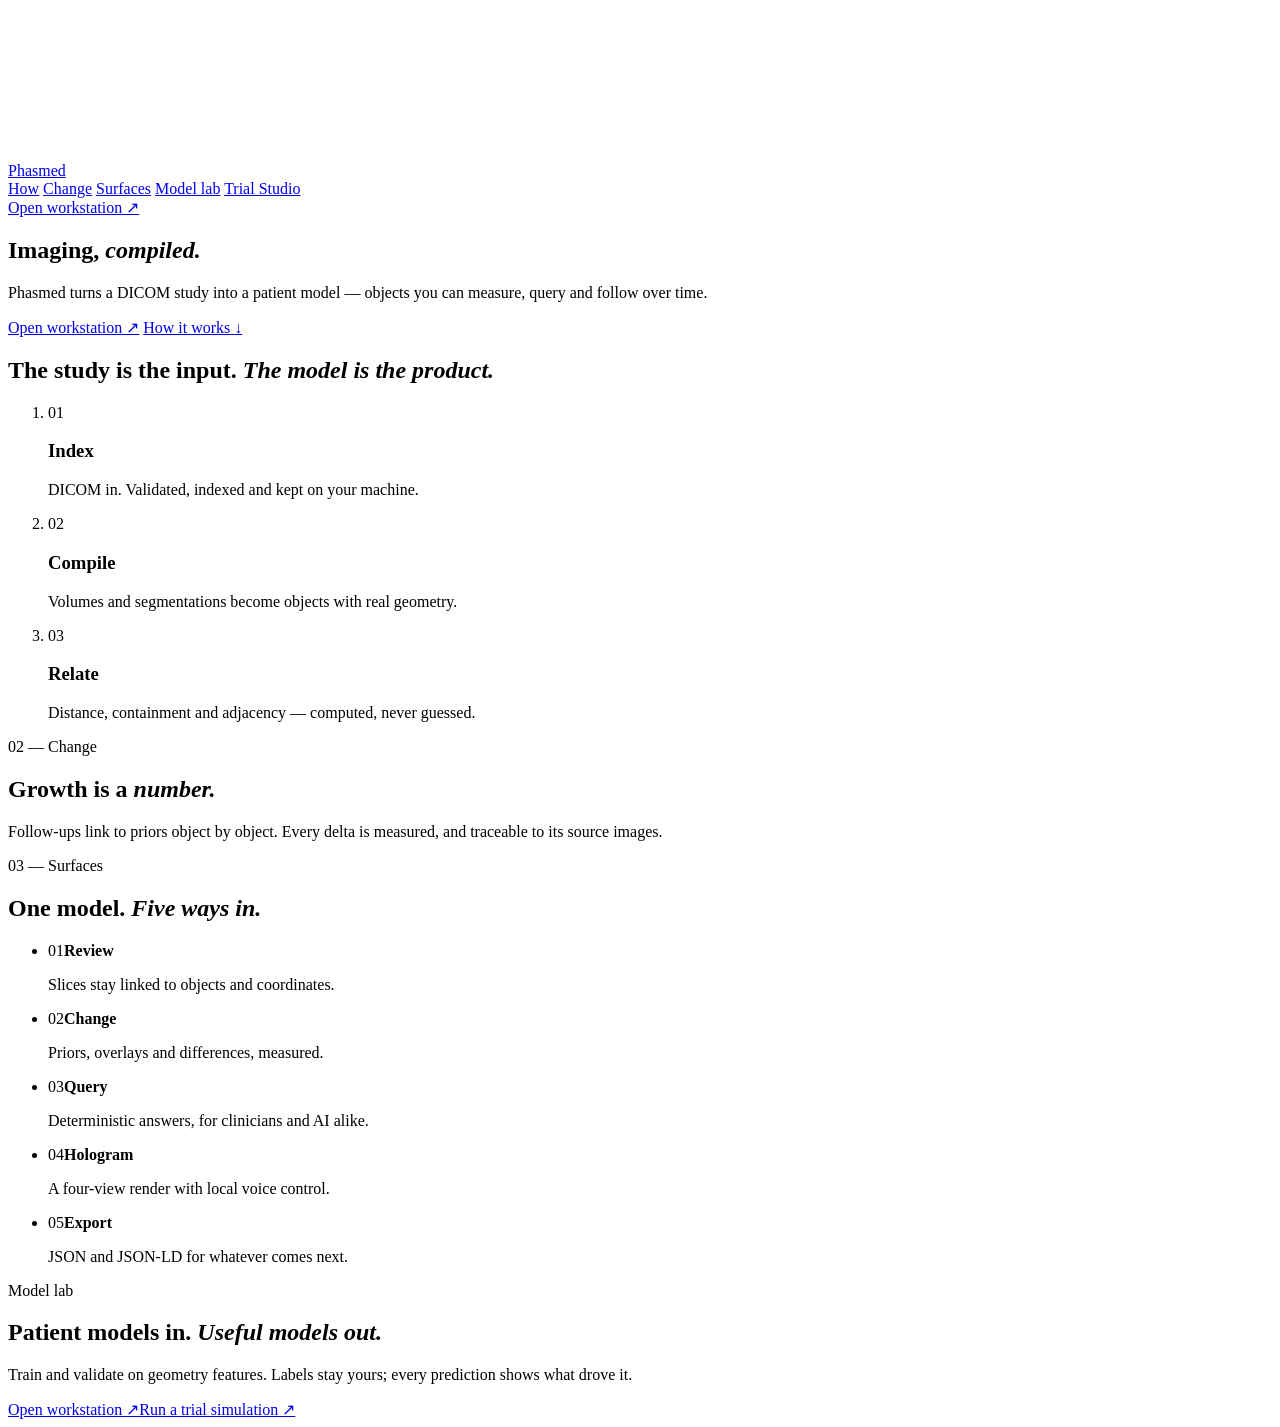
==== commit ad0435f6: "Build clinical imaging product surfaces" ====
--- a/web/landing.html
+++ b/web/landing.html
@@ -3,12 +3,11 @@
 <head>
   <meta charset="UTF-8" />
   <meta name="viewport" content="width=device-width, initial-scale=1.0" />
-  <meta name="theme-color" content="#06090a" />
+  <meta name="theme-color" content="#f4f7f5" />
   <meta name="description" content="Phasmed turns a DICOM study into a patient model you can measure, query and follow over time." />
   <title>Phasmed — Imaging, compiled</title>
   <link rel="icon" href="data:image/svg+xml,%3Csvg xmlns='http://www.w3.org/2000/svg' viewBox='0 0 32 32'%3E%3Crect width='32' height='32' rx='9' fill='%2306090a'/%3E%3Crect x='7' y='9' width='15' height='6' rx='3' transform='rotate(-45 7 9)' fill='%237fe3d0'/%3E%3Crect x='13' y='16' width='15' height='6' rx='3' transform='rotate(-45 13 16)' fill='%237fe3d0'/%3E%3C/svg%3E" />
-  <link rel="preload" href="/assets/fonts/fraunces-var.woff2" as="font" type="font/woff2" crossorigin />
-  <link rel="stylesheet" href="/assets/landing.css" />
+  <link rel="stylesheet" href="/assets/landing.css?v=420d62a" />
 </head>
 <body>
   <!-- The scene is the patient model itself, rendered live from the local API. -->
@@ -24,31 +23,23 @@
       <a href="#change">Change</a>
       <a href="#surfaces">Surfaces</a>
       <a href="#lab">Model lab</a>
+      <a href="/trial-studio">Trial Studio</a>
     </nav>
     <a class="nav-cta" href="/workspace">Open workstation <span aria-hidden="true">↗</span></a>
   </header>
 
-  <aside class="film-edge" aria-hidden="true"><span id="filmEdge">PHASMED · LOCAL · NO STUDY LOADED</span></aside>
-
   <main>
-    <section class="hero" id="top" data-scene="orbit" aria-labelledby="heroTitle">
-      <p class="eyebrow rise" style="--d:0">Local-first imaging workstation</p>
-      <h1 id="heroTitle"><span class="rise" style="--d:1">Imaging,</span> <em class="rise" style="--d:2">compiled.</em></h1>
-      <p class="lede rise" style="--d:3">Phasmed turns a DICOM study into a patient model — objects you can measure, query and follow over time.</p>
-      <div class="actions rise" style="--d:4">
+    <section class="hero" id="top" data-scene="hero" aria-labelledby="heroTitle">
+      <h1 id="heroTitle"><span class="rise" style="--d:0">Imaging,</span> <em class="rise" style="--d:1">compiled.</em></h1>
+      <p class="lede rise" style="--d:2">Phasmed turns a DICOM study into a patient model — objects you can measure, query and follow over time.</p>
+      <div class="actions rise" style="--d:3">
         <a class="button" href="/workspace">Open workstation <span aria-hidden="true">↗</span></a>
         <a class="quiet-link" href="#how">How it works <span aria-hidden="true">↓</span></a>
       </div>
-      <dl class="readout rise" style="--d:5" id="readout" aria-live="polite">
-        <div><dt>Source</dt><dd id="readSource">Illustrative geometry</dd></div>
-        <div><dt>Objects</dt><dd id="readObjects">—</dd></div>
-        <div><dt>Relations</dt><dd id="readRelations">—</dd></div>
-      </dl>
     </section>
 
     <section class="chapter" id="how" aria-labelledby="howTitle">
-      <header class="chapter-head" data-scene="orbit" data-reveal>
-        <p class="eyebrow">01 — How</p>
+      <header class="chapter-head" data-scene="how" data-reveal>
         <h2 id="howTitle">The study is the input. <em>The model is the product.</em></h2>
       </header>
       <ol class="steps">
@@ -74,7 +65,7 @@
       </div>
     </section>
 
-    <section class="chapter" id="surfaces" data-scene="orbit" aria-labelledby="surfacesTitle">
+    <section class="chapter" id="surfaces" data-scene="surfaces" aria-labelledby="surfacesTitle">
       <div data-reveal>
         <p class="eyebrow">03 — Surfaces</p>
         <h2 id="surfacesTitle">One model. <em>Five ways in.</em></h2>
@@ -90,20 +81,15 @@
 
     <section class="chapter closing" id="lab" data-scene="rest" aria-labelledby="labTitle">
       <div data-reveal>
-        <p class="eyebrow">04 — Model lab</p>
+        <p class="eyebrow">Model lab</p>
         <h2 id="labTitle">Patient models in. <em>Useful models out.</em></h2>
         <p class="body">Train and validate on geometry features. Labels stay yours; every prediction shows what drove it.</p>
-        <a class="button large" href="/workspace">Open workstation <span aria-hidden="true">↗</span></a>
+        <div class="actions"><a class="button large" href="/workspace">Open workstation <span aria-hidden="true">↗</span></a><a class="quiet-link" href="/trial-studio">Run a trial simulation <span aria-hidden="true">↗</span></a></div>
       </div>
     </section>
   </main>
 
-  <footer class="foot">
-    <span>Phasmed runs entirely on this machine.</span>
-    <span id="creditLine" hidden>Demo anatomy: BodyParts3D, © The Database Center for Life Science, CC BY-SA 2.1 JP.</span>
-  </footer>
-
-  <script src="/assets/mesh-view.js"></script>
-  <script src="/assets/landing.js"></script>
+  <script src="/assets/mesh-view.js?v=420d62a"></script>
+  <script src="/assets/landing.js?v=420d62a"></script>
 </body>
 </html>
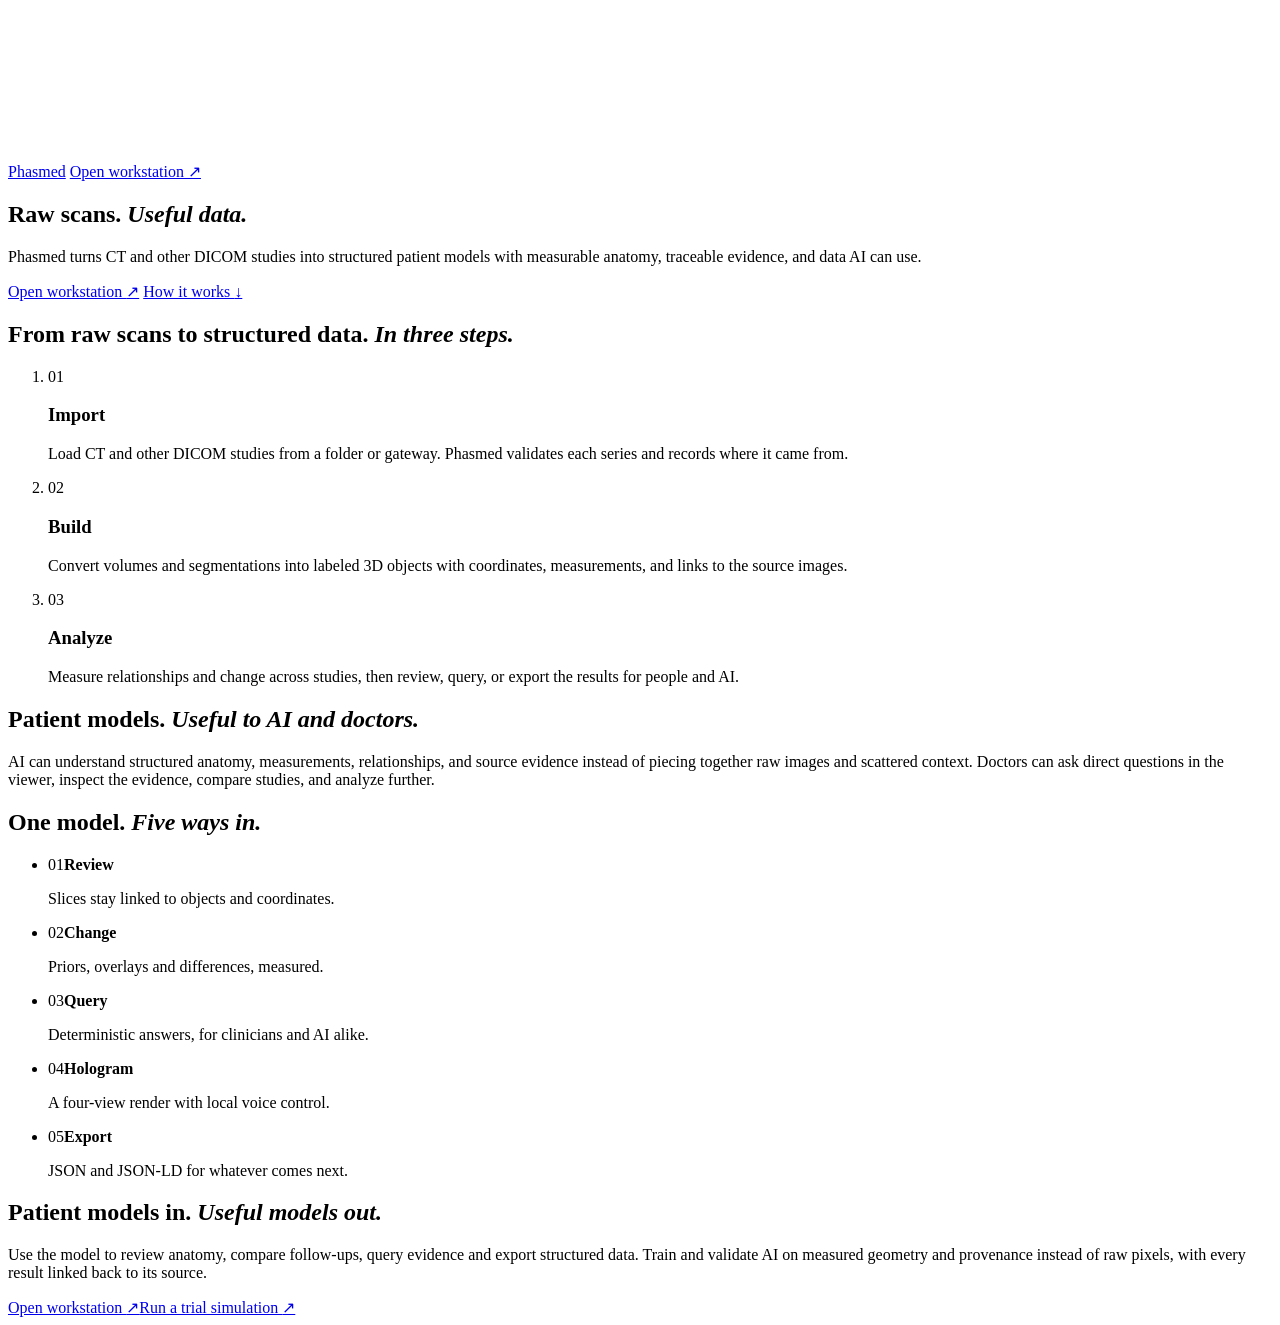
==== commit 96ed9a69: "Improve anatomy workflows and unify Phasmed branding" ====
--- a/web/landing.html
+++ b/web/landing.html
@@ -4,8 +4,8 @@
   <meta charset="UTF-8" />
   <meta name="viewport" content="width=device-width, initial-scale=1.0" />
   <meta name="theme-color" content="#f4f7f5" />
-  <meta name="description" content="Phasmed turns a DICOM study into a patient model you can measure, query and follow over time." />
-  <title>Phasmed — Imaging, compiled</title>
+  <meta name="description" content="Phasmed turns CT and other DICOM studies into structured patient models with measurable anatomy, traceable evidence, and data AI can use." />
+  <title>Phasmed — From raw scans to useful data</title>
   <link rel="icon" href="data:image/svg+xml,%3Csvg xmlns='http://www.w3.org/2000/svg' viewBox='0 0 32 32'%3E%3Crect width='32' height='32' rx='9' fill='%2306090a'/%3E%3Crect x='7' y='9' width='15' height='6' rx='3' transform='rotate(-45 7 9)' fill='%237fe3d0'/%3E%3Crect x='13' y='16' width='15' height='6' rx='3' transform='rotate(-45 13 16)' fill='%237fe3d0'/%3E%3C/svg%3E" />
   <link rel="stylesheet" href="/assets/landing.css?v=420d62a" />
 </head>
@@ -18,20 +18,13 @@
 
   <header class="nav" id="nav">
     <a class="brand" href="/" aria-label="Phasmed home"><span class="brand-mark" aria-hidden="true"><i></i><i></i></span>Phasmed</a>
-    <nav aria-label="Sections">
-      <a href="#how">How</a>
-      <a href="#change">Change</a>
-      <a href="#surfaces">Surfaces</a>
-      <a href="#lab">Model lab</a>
-      <a href="/trial-studio">Trial Studio</a>
-    </nav>
     <a class="nav-cta" href="/workspace">Open workstation <span aria-hidden="true">↗</span></a>
   </header>
 
   <main>
     <section class="hero" id="top" data-scene="hero" aria-labelledby="heroTitle">
-      <h1 id="heroTitle"><span class="rise" style="--d:0">Imaging,</span> <em class="rise" style="--d:1">compiled.</em></h1>
-      <p class="lede rise" style="--d:2">Phasmed turns a DICOM study into a patient model — objects you can measure, query and follow over time.</p>
+      <h1 id="heroTitle"><span class="rise" style="--d:0">Raw scans.</span> <em class="rise" style="--d:1">Useful data.</em></h1>
+      <p class="lede rise" style="--d:2">Phasmed turns CT and other DICOM studies into structured patient models with measurable anatomy, traceable evidence, and data AI can use.</p>
       <div class="actions rise" style="--d:3">
         <a class="button" href="/workspace">Open workstation <span aria-hidden="true">↗</span></a>
         <a class="quiet-link" href="#how">How it works <span aria-hidden="true">↓</span></a>
@@ -40,34 +33,24 @@
 
     <section class="chapter" id="how" aria-labelledby="howTitle">
       <header class="chapter-head" data-scene="how" data-reveal>
-        <h2 id="howTitle">The study is the input. <em>The model is the product.</em></h2>
+        <h2 id="howTitle">From raw scans to structured data. <em>In three steps.</em></h2>
       </header>
       <ol class="steps">
-        <li data-scene="sweep" data-reveal><span class="step-no">01</span><h3>Index</h3><p>DICOM in. Validated, indexed and kept on your machine.</p></li>
-        <li data-scene="organs" data-reveal><span class="step-no">02</span><h3>Compile</h3><p>Volumes and segmentations become objects with real geometry.</p></li>
-        <li data-scene="relations" data-reveal><span class="step-no">03</span><h3>Relate</h3><p>Distance, containment and adjacency — computed, never guessed.</p></li>
+        <li data-scene="sweep" data-reveal><span class="step-no">01</span><h3>Import</h3><p>Load CT and other DICOM studies from a folder or gateway. Phasmed validates each series and records where it came from.</p></li>
+        <li data-scene="organs" data-reveal><span class="step-no">02</span><h3>Build</h3><p>Convert volumes and segmentations into labeled 3D objects with coordinates, measurements, and links to the source images.</p></li>
+        <li data-scene="relations" data-reveal><span class="step-no">03</span><h3>Analyze</h3><p>Measure relationships and change across studies, then review, query, or export the results for people and AI.</p></li>
       </ol>
     </section>
 
     <section class="chapter" id="change" data-scene="finding" aria-labelledby="changeTitle">
       <div data-reveal>
-        <p class="eyebrow">02 — Change</p>
-        <h2 id="changeTitle">Growth is a <em>number.</em></h2>
-        <p class="body">Follow-ups link to priors object by object. Every delta is measured, and traceable to its source images.</p>
-        <div class="stat" id="changeStat" hidden>
-          <strong id="statDelta">—</strong>
-          <dl>
-            <div><dt>Volume</dt><dd><span id="statFrom">—</span> → <span id="statTo">—</span> mm³</dd></div>
-            <div><dt>Interval</dt><dd id="statSpan">—</dd></div>
-            <div><dt>Object</dt><dd id="statObject">—</dd></div>
-          </dl>
-        </div>
+        <h2 id="changeTitle">Patient models. <em>Useful to AI and doctors.</em></h2>
+        <p class="body">AI can understand structured anatomy, measurements, relationships, and source evidence instead of piecing together raw images and scattered context. Doctors can ask direct questions in the viewer, inspect the evidence, compare studies, and analyze further.</p>
       </div>
     </section>
 
     <section class="chapter" id="surfaces" data-scene="surfaces" aria-labelledby="surfacesTitle">
       <div data-reveal>
-        <p class="eyebrow">03 — Surfaces</p>
         <h2 id="surfacesTitle">One model. <em>Five ways in.</em></h2>
       </div>
       <ul class="surfaces" id="surfaceList" data-reveal>
@@ -81,9 +64,8 @@
 
     <section class="chapter closing" id="lab" data-scene="rest" aria-labelledby="labTitle">
       <div data-reveal>
-        <p class="eyebrow">Model lab</p>
         <h2 id="labTitle">Patient models in. <em>Useful models out.</em></h2>
-        <p class="body">Train and validate on geometry features. Labels stay yours; every prediction shows what drove it.</p>
+        <p class="body">Use the model to review anatomy, compare follow-ups, query evidence and export structured data. Train and validate AI on measured geometry and provenance instead of raw pixels, with every result linked back to its source.</p>
         <div class="actions"><a class="button large" href="/workspace">Open workstation <span aria-hidden="true">↗</span></a><a class="quiet-link" href="/trial-studio">Run a trial simulation <span aria-hidden="true">↗</span></a></div>
       </div>
     </section>
